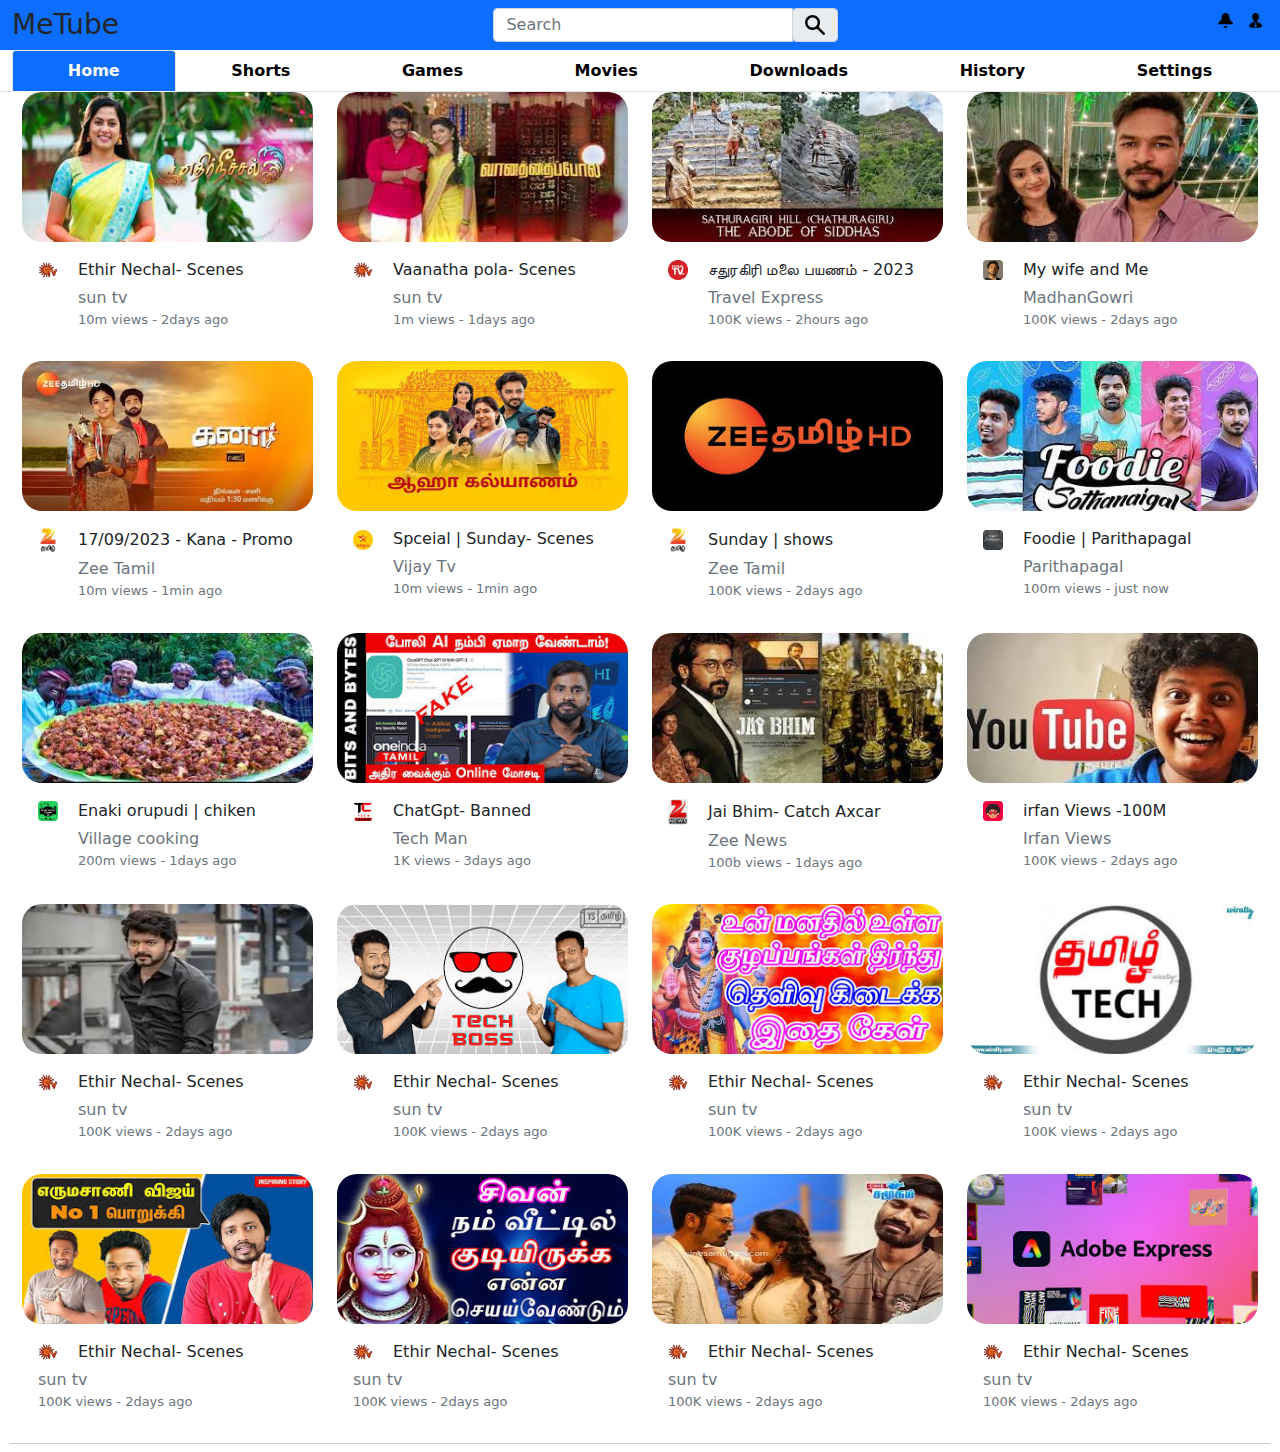
==== index.html @ c666334e "Add files via upload" ====
<!DOCTYPE html>
<html lang="en">
<head>
    <meta charset="UTF-8">
    <meta http-equiv="X-UA-Compatible" content="IE=edge">
    <meta name="viewport" content="width=device-width, initial-scale=1.0">
    <title>MeTube</title>
    <link rel="stylesheet" href="./Bootstrap/bootstrap.min.css">
    <link rel="stylesheet" href="style.css">
</head>
<body>
    <div class="container-fluid bar bg-primary pt-2">
        <div class="top"><h3>MeTube</h3></div>

        <div class="middle">
            <span class="input-group">
                <input type="text  " placeholder="Search" title="Search" style="width:300px ;" class="form-control pt-1 pb-1">
               <a href="/"><span class="input-group-text form-control"><img src="./images/search.png" style="width:20px ;"></span></a> 
            </span>
            
        </div>

        <div class="end">
          <span class="navbar-toggler icon" data-bs-toggle="collapse" data-bs-target="#menu"><img src="./images/menu.png" style="width:20px ;"></span>
            <a href="/" class="img-link">
                <img src="./images/bell.png" style="width: 15px;" class="bar-img"> 
                
            </a>
            <a href="search.html" class="img-link">
                <img src="./images/search.png" style="width: 15px;" class="bar-img hid1">
            </a>
            <a href="/" class="img-link">
                <img src="./images/admin.png" style="width: 15px;" class="bar-img">
            </a>
            
        </div>




     </div>
    <div class="container-fluid nav-fill nav-tabs w-100">
        <ul class="nav  ">
           <li class="nav-item ">
            <a href="index.html" class="nav-link active bg-primary text-white ">Home</a>
          </li>
          <li class="nav-item">
            <a href="short.html" class="nav-link">Shorts</a>
          </li>
          <li class="nav-item">
            <a href="game.html" class="nav-link">Games</a>
          </li>
          <li class="nav-item">
            <a href="movie.html" class="nav-link">Movies</a>
          </li>
          <li class="nav-item">
            <a href="down.html" class="nav-link">Downloads</a>
          </li>
          <li class="nav-item">
            <a href="story.html" class="nav-link">History</a>
          </li>
          <li class="nav-item">
            <a href="set.html" class="nav-link">Settings</a>
          </li>
        </ul>
    </div>
    <div class=" collapse navbar-collapse fade " id="menu">
      <ul class="list-unstyled list-group ">
        <li class="list-group-item active">
          <a href="index.html" class="font"><img src="./images/home.png" style="width:15px;"></a>
        </li>
        <li class="list-group-item">
          <a href="short.html" class="font"><img src="./images/video.png" style="width:15px;"></a>
        </li>
        <li class="list-group-item">
          <a href="game.html" class="font"><img src="./images/game.png" style="width:15px;"></a>
        </li>
        <li class="list-group-item">
          <a href="movie.html" class="font"><img src="./images/cinema.png" style="width:25px;"></a>
        </li>
        <li class="list-group-item">
          <a href="down.html" class="font"><img src="./images/download.png" style="width:15px;"></a>
        </li>
        <li class="list-group-item">
          <a href="story.html" class="font"><img src="./images/history.png" style="width:15px;"></a>
        </li>
        <li class="list-group-item">
          <a href="set.html" class="font"><img src="./images/settings.png" style="width:15px;"></a>
        </li>
      </ul>
     </div>

     <!--main-content-->
     <div class="row">
      <!--deck-1-start-->
      <!--card  1-->
      <div class="card col-sm-3">
        <a href="video1.html" class=" stretched-link"></a>
          <img src="./images/video1.png" style="height:150px ;" class="thumbnail">
          <div class="card-body">

          <div class="card-title"><img src="./images/sun.png" class="Blog">Ethir Nechal- Scenes</div>
          <div class="card-subtitle text-muted video-align">sun tv</div>
     <blockquote style="font-size:13px ;" class="text-muted  video-align">10m views - 2days ago</blockquote>
      </div>
      <!--card  2-->
      </div>
      <div class="card col-sm-3">
        <a href="video1.html" class=" stretched-link"></a>
          <img src="./images/video2.png" style="height:150px ;" class="thumbnail">
          <div class="card-body">

              <div class="card-title"><img src="./images/sun.png" class="Blog">Vaanatha pola- Scenes</div>
              <div class="card-subtitle text-muted video-align ">sun tv</div>
         <blockquote style="font-size:13px ;" class="text-muted video-align">1m views - 1days ago</blockquote>
          </div>
      </div>
      <!--card  3-->
      <div class="card col-sm-3">
        <a href="video1.html" class=" stretched-link"></a>
          <img src="./images/video3.png" style="height:150px ;" class="thumbnail">
          <div class="card-body">

              <div class="card-title"><img src="./images/travel.png" class="Blog">சதுரகிரி மலை பயணம் - 2023</div>
              <div class="card-subtitle text-muted video-align">Travel Express</div>
         <blockquote style="font-size:13px ;" class="text-muted video-align">100K views - 2hours ago</blockquote>
          </div>
      </div>
      <!--card  4-->
      <div class="card col-sm-3">
        <a href="video1.html" class=" stretched-link"></a>
          <img src="./images/video4.png" style="height:150px ;" class="thumbnail">
          <div class="card-body">

              <div class="card-title"><img src="./images/channellogo4.jpg" class="Blog rounded">My wife and Me</div>
              <div class="card-subtitle text-muted video-align">MadhanGowri</div>
         <blockquote style="font-size:13px ;" class="text-muted video-align">100K views - 2days ago</blockquote>
          </div>
      </div>
      <!--deck-1-end-->
      <!--deck-2-start-->
      <!--card 5-->
      <div class="card col-sm-3">
        <a href="video1.html" class=" stretched-link"></a>
          <img src="./images/video5.png" style="height:150px ;" class="thumbnail">
          <div class="card-body">

              <div class="card-title"><img src="./images/channellogo5.png" class="Blog">17/09/2023 - Kana - Promo</div>
              <div class="card-subtitle text-muted video-align">Zee Tamil</div>
         <blockquote style="font-size:13px ;" class="text-muted video-align">10m views - 1min ago</blockquote>
          </div>
      </div>
      <!--card  6-->
      <div class="card col-sm-3">
        <a href="video1.html" class=" stretched-link"></a>
          <img src="./images/video6.png" style="height:150px ;" class="thumbnail">
          <div class="card-body">

              <div class="card-title"><img src="./images/channellogo6.png" class="Blog">Spceial | Sunday- Scenes</div>
              <div class="card-subtitle text-muted video-align">Vijay Tv</div>
         <blockquote style="font-size:13px ;" class="text-muted video-align">10m views - 1min ago</blockquote>
          </div>
      </div>
      <!--card  7-->
      <div class="card col-sm-3">
        <a href="video1.html" class=" stretched-link"></a>
          <img src="./images/video7.png" style="height:150px ;" class="thumbnail">
          <div class="card-body">

              <div class="card-title"><img src="./images/channellogo5.png" class="Blog">Sunday | shows</div>
              <div class="card-subtitle text-muted video-align">Zee Tamil</div>
         <blockquote style="font-size:13px ;" class="text-muted video-align">100K views - 2days ago</blockquote>
          </div>
      </div>
      <!--card  8-->
      <div class="card col-sm-3">
        <a href="video1.html" class=" stretched-link"></a>
          <img src="./images/video8.png" style="height:150px ;" class="thumbnail">
          <div class="card-body">

              <div class="card-title"><img src="./images/channellogo7.png" class="Blog rounded">Foodie | Parithapagal</div>
              <div class="card-subtitle text-muted video-align">Parithapagal</div>
         <blockquote style="font-size:13px ;" class="text-muted video-align">100m views - just now</blockquote>
          </div>
      </div>
      <!--deck-2-end-->
    <!--deck-3-start-->
    <!--card  9-->
      <div class="card col-sm-3">
        <a href="video1.html" class=" stretched-link"></a>
          <img src="./images/video9.png" style="height:150px ;" class="thumbnail">
          <div class="card-body">

              <div class="card-title"><img src="./images/channellogo8.png" class="Blog rounded">Enaki orupudi | chiken </div>
              <div class="card-subtitle text-muted video-align">Village cooking</div>
         <blockquote style="font-size:13px ;" class="text-muted video-align">200m views - 1days ago</blockquote>
          </div>
      </div>
      <!--card  10-->
      <div class="card col-sm-3">
        <a href="video1.html" class=" stretched-link"></a>
          <img src="./images/video10.png" style="height:150px ;" class="thumbnail">
          <div class="card-body">

              <div class="card-title"><img src="./images/channellogo9.png" class="Blog rounded">ChatGpt- Banned</div>
              <div class="card-subtitle text-muted video-align">Tech Man</div>
         <blockquote style="font-size:13px ;" class="text-muted video-align">1K views - 3days ago</blockquote>
          </div>
      </div>
      <!--card  11-->
      <div class="card col-sm-3">
        <a href="video1.html" class=" stretched-link"></a>
          <img src="./images/video11.png" style="height:150px ;" class="thumbnail">
          <div class="card-body">

              <div class="card-title"><img src="./images/newchannel.png" class="Blog rounded">Jai Bhim- Catch Axcar</div>
              <div class="card-subtitle text-muted video-align">Zee News</div>
         <blockquote style="font-size:13px ;" class="text-muted video-align">100b views - 1days ago</blockquote>
          </div>
      </div>
      <!--card  12-->
      <div class="card col-sm-3">
        <a href="video1.html" class=" stretched-link"></a>
          <img src="./images/video12.png" style="height:150px ;" class="thumbnail">
          <div class="card-body">

              <div class="card-title"><img src="./images/irfanchannel.png" class="Blog rounded">irfan Views -100M</div>
              <div class="card-subtitle text-muted video-align">Irfan Views</div>
         <blockquote style="font-size:13px ;" class="text-muted video-align">100K views - 2days ago</blockquote>
          </div>
      </div>
    <!--deck-3-end-->
     <!--deck-4-start--> 
     <!--card  13-->
      <div class="card col-sm-3">
        <a href="video1.html" class=" stretched-link"></a>
          <img src="./images/video13.png" style="height:150px ;" class="thumbnail">
          <div class="card-body">

              <div class="card-title"><img src="./images/sun.png" class="Blog">Ethir Nechal- Scenes</div>
              <div class="card-subtitle text-muted video-align">sun tv</div>
         <blockquote style="font-size:13px ;" class="text-muted video-align">100K views - 2days ago</blockquote>
          </div>
      </div>
      <!--card  14-->
      <div class="card col-sm-3">
        <a href="video1.html" class=" stretched-link"></a>
          <img src="./images/video14.png" style="height:150px ;" class="thumbnail">
          <div class="card-body">

              <div class="card-title"><img src="./images/sun.png" class="Blog">Ethir Nechal- Scenes</div>
              <div class="card-subtitle text-muted video-align">sun tv</div>
         <blockquote style="font-size:13px ;" class="text-muted video-align">100K views - 2days ago</blockquote>
          </div>
      </div>
      <!--card  15-->
      <div class="card col-sm-3">
        <a href="video1.html" class=" stretched-link"></a>
          <img src="./images/video15.png" style="height:150px ;"class="thumbnail">
          <div class="card-body">

              <div class="card-title"><img src="./images/sun.png" class="Blog">Ethir Nechal- Scenes</div>
              <div class="card-subtitle text-muted video-align">sun tv</div>
         <blockquote style="font-size:13px ;" class="text-muted video-align">100K views - 2days ago</blockquote>
          </div>
      </div>
      <!--card  16-->
      <div class="card col-sm-3">
        <a href="video1.html" class=" stretched-link"></a>
          <img src="./images/video16.png" style="height:150px ;" class="thumbnail">
          <div class="card-body">

              <div class="card-title"><img src="./images/sun.png" class="Blog">Ethir Nechal- Scenes</div>
              <div class="card-subtitle text-muted video-align">sun tv</div>
         <blockquote style="font-size:13px ;" class="text-muted video-align">100K views - 2days ago</blockquote>
          </div>
      </div>
     <!--deck-4-end-->
      <!--deck-5-start-->
      <!--card  17-->
      <div class="card col-sm-3">
        <a href="video1.html" class=" stretched-link"></a>
          <img src="./images/video17.png" style="height:150px ;" class="thumbnail">
          <div class="card-body">

              <div class="card-title"><img src="./images/sun.png" class="Blog">Ethir Nechal- Scenes</div>
              <div class="card-subtitle text-muted">sun tv</div>
         <blockquote style="font-size:13px ;" class="text-muted card-subtitle1">100K views - 2days ago</blockquote>
          </div>
      </div>
      <!--card  18-->
      <div class="card col-sm-3">
        <a href="video1.html" class=" stretched-link"></a>
          <img src="./images/video18.png" style="height:150px ;" class="thumbnail">
          <div class="card-body">

              <div class="card-title"><img src="./images/sun.png" class="Blog">Ethir Nechal- Scenes</div>
              <div class="card-subtitle text-muted">sun tv</div>
         <blockquote style="font-size:13px ;" class="text-muted card-subtitle1">100K views - 2days ago</blockquote>
          </div>
      </div>
      <!--card  19-->
      <div class="card col-sm-3">
        <a href="video1.html" class=" stretched-link"></a>
          <img src="./images/video19.png" style="height:150px ;" class="thumbnail">
          <div class="card-body">

              <div class="card-title"><img src="./images/sun.png" class="Blog">Ethir Nechal- Scenes</div>
              <div class="card-subtitle text-muted">sun tv</div>
         <blockquote style="font-size:13px ;" class="text-muted card-subtitle1">100K views - 2days ago</blockquote>
          </div>
      </div>
      <!--card  20-->
      <div class="card col-sm-3">
        <a href="video1.html" class=" stretched-link"></a>
          <img src="./images/video20.png" style="height:150px ;" class="thumbnail">
          <div class="card-body">

              <div class="card-title"><img src="./images/sun.png" class="Blog">Ethir Nechal- Scenes</div>
              <div class="card-subtitle text-muted">sun tv</div>
         <blockquote style="font-size:13px ;" class="text-muted card-subtitle1">100K views - 2days ago</blockquote>
          </div>
      </div>
      <hr class="mb-2">
      
      
      
      
      
        <!--deck-5-end-->
   
        
       
    </div>
         
          

    
  

   

    <script src="./Bootstrap/jquery.min.js"></script>
    <script src="https://cdn.jsdelivr.net/npm/@popperjs/core@2.11.8/dist/umd/popper.min.js" integrity="sha384-I7E8VVD/ismYTF4hNIPjVp/Zjvgyol6VFvRkX/vR+Vc4jQkC+hVqc2pM8ODewa9r" crossorigin="anonymous"></script>
    <script src="./Bootstrap/bootstrap.min.js"></script>
</body>
</html>
---- style.css ----
.nav-link{
    color: black;
    text-decoration: none;
    font-weight: 800;
}
.nav-link:hover{
    color:black;
}
.bar{
    display: flex;
    justify-content: space-between;
}
.bar-img{
    margin-left: 5px;
    margin-right: 5px;
}
.img-link{
    text-decoration: none;
}
.badge{
    font-size:8px;
    border-radius: 50%;
    position: fixed;
    right: 65px;
}
                                                    /*--@media section--*/
@media screen and (max-width:600px) {
 .middle{
    display: none;
 }   
}
@media screen and (min-width:600px) {
    .hid1{
        display: none;
    }
   
}
@media screen and (max-width:649px) {
    .nav-tabs{
        display: none;
    }
}
@media screen and (min-width:600px) {
    .icon{
        display: none;
    }
}
                                                        /*@media section- end*/
.back-btn{
    position: relative;
    top: 2px;
}
.nav{
    flex-wrap: nowrap;
}
.collapse{
    position: sticky;

    overflow: scroll;
    
    z-index: 1;
    text-align: center;
   
   
}
#hari{
    margin-left: 12px;
}
a{
    text-decoration: none;
    color: black;
}
.font{
    font-size:10px;
    height: 30px;
}
.card{
    overflow: hidden;
   
}

 

.channel-icon{
    width: 20px;
    
}
.Blog{
    width: 20px;
    margin-right: 20px;
}
.card{
    border: none;
}
.thumbnail{
    border-radius: 20px;
}
.row{
    margin-right: 10px;
    margin-left: 10px;
}
.video-align{
    margin-left: 40px;
}
.title{
    margin-left:5px
}
.subtitle{
    margin-left: 5px;
}
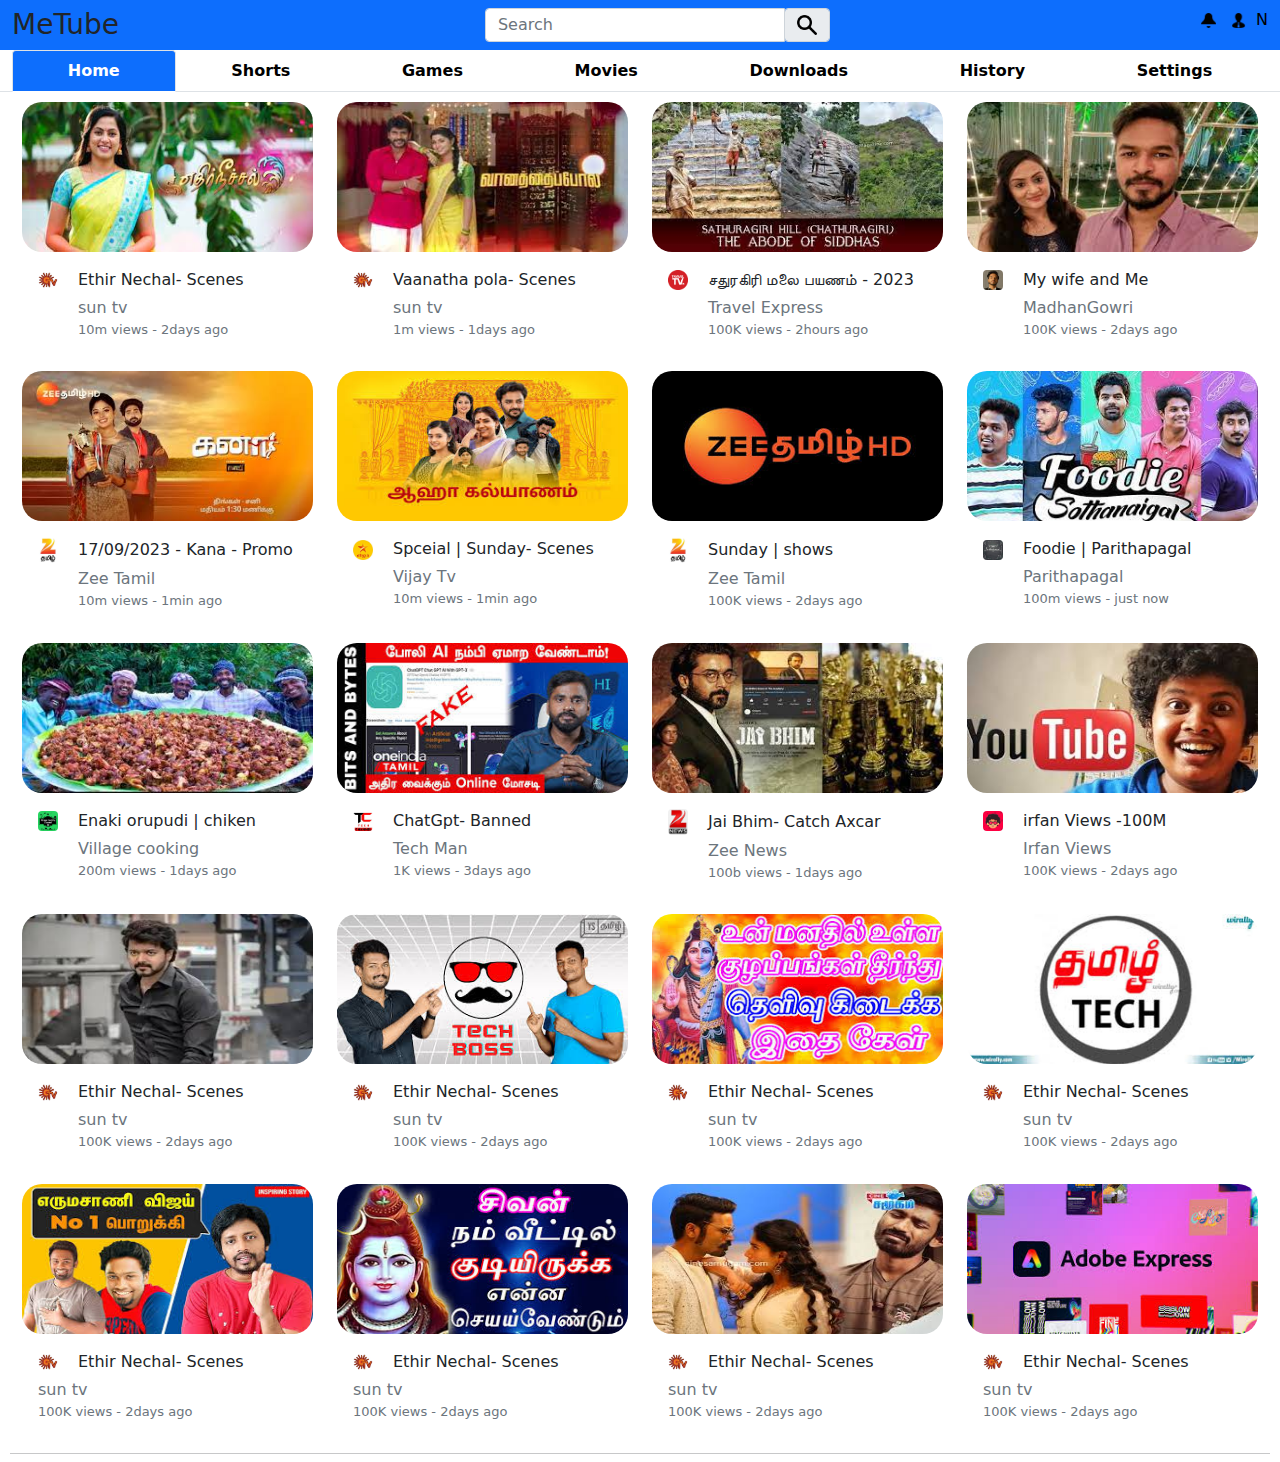
==== commit fce07ee0: "Update index.html" ====
--- a/index.html
+++ b/index.html
@@ -32,7 +32,8 @@
             <a href="/" class="img-link">
                 <img src="./images/admin.png" style="width: 15px;" class="bar-img">
             </a>
-            
+             <a href="/" class="Night-mode">N</a>
+    
         </div>
 
 
--- a/style.css
+++ b/style.css
@@ -1,4 +1,7 @@
-
+.spinner-border{
+margin-top:10px;
+margin-left:10px;
+}
 .nav-link{
     color: black;
     text-decoration: none;
@@ -9,7 +12,8 @@
 }
 .bar{
     display: flex;
-    justify-content: space-between;
+    justify-content: space-between;
+ 
 }
 .bar-img{
     margin-left: 5px;
@@ -98,7 +102,8 @@
 }
 .row{
     margin-right: 10px;
-    margin-left: 10px;
+    margin-left: 10px;
+margin-top:10px;
 }
 .video-align{
     margin-left: 40px;
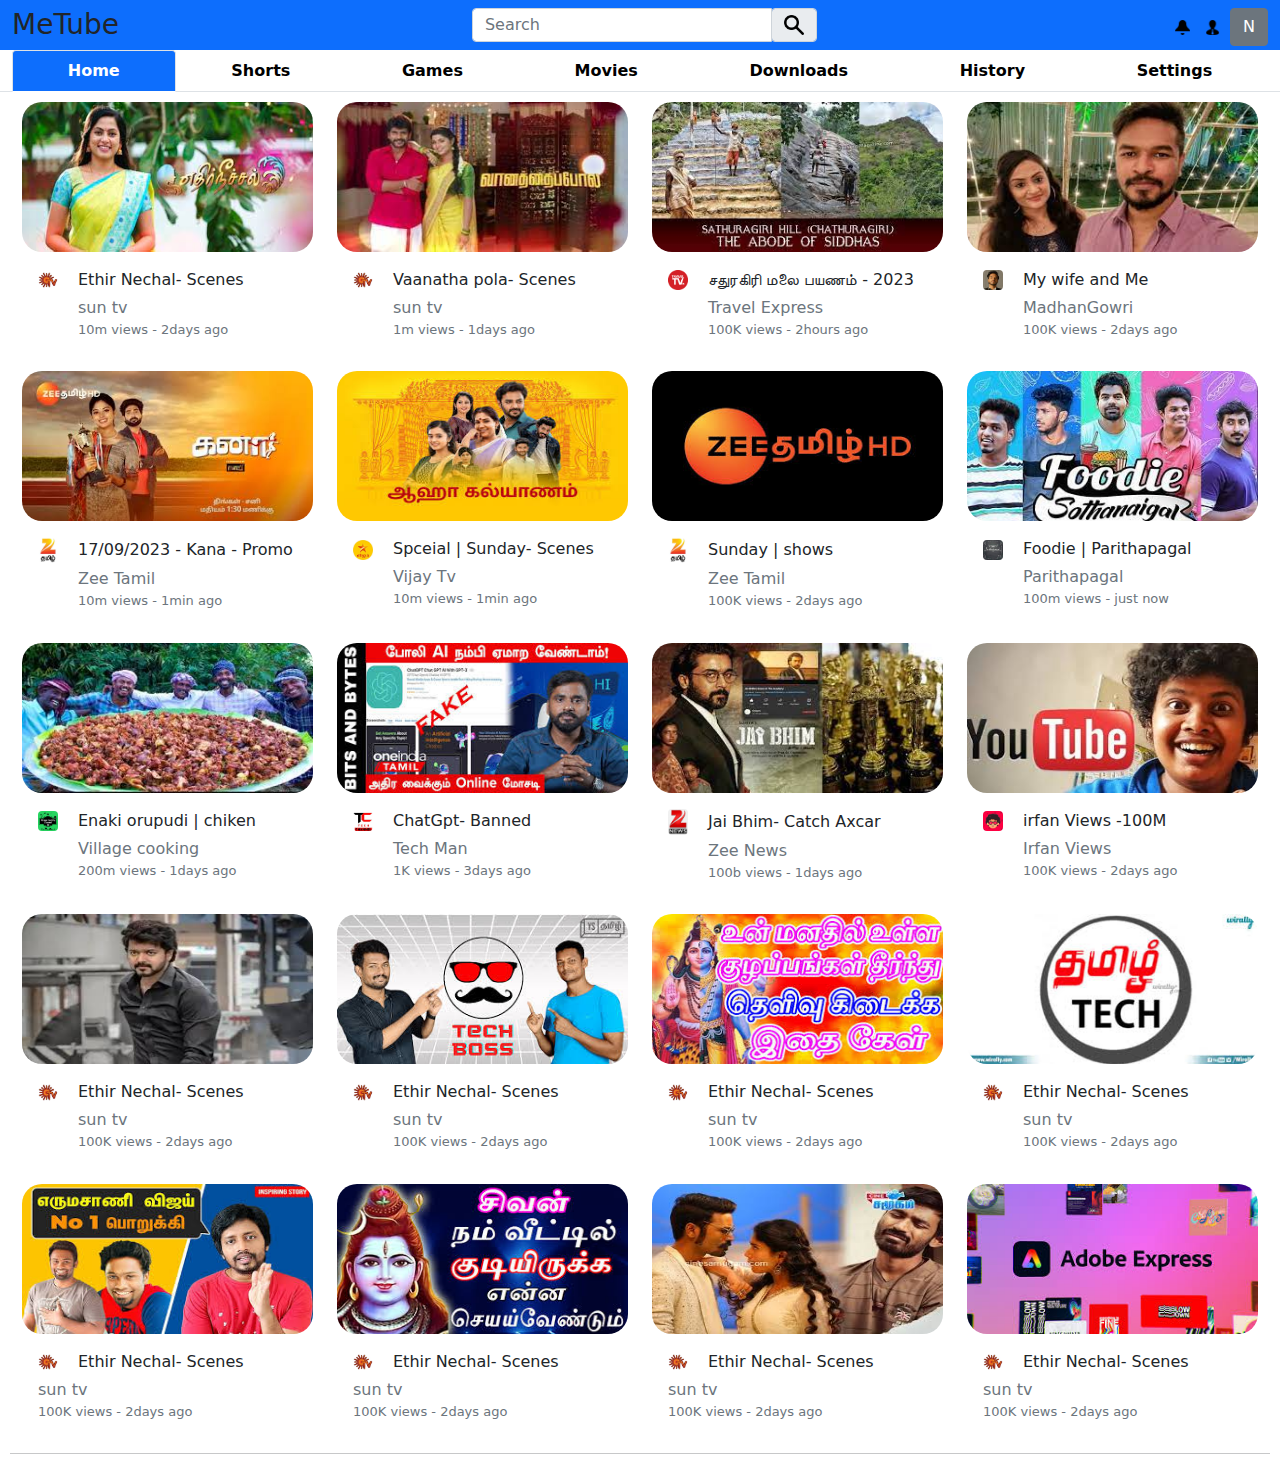
==== commit 89610468: "Update index.html" ====
--- a/index.html
+++ b/index.html
@@ -32,7 +32,7 @@
             <a href="/" class="img-link">
                 <img src="./images/admin.png" style="width: 15px;" class="bar-img">
             </a>
-             <a href="/" class="Night-mode">N</a>
+             <a href="/" class="btn btn-secondary text-white Night-mode">N</a>
     
         </div>
 
